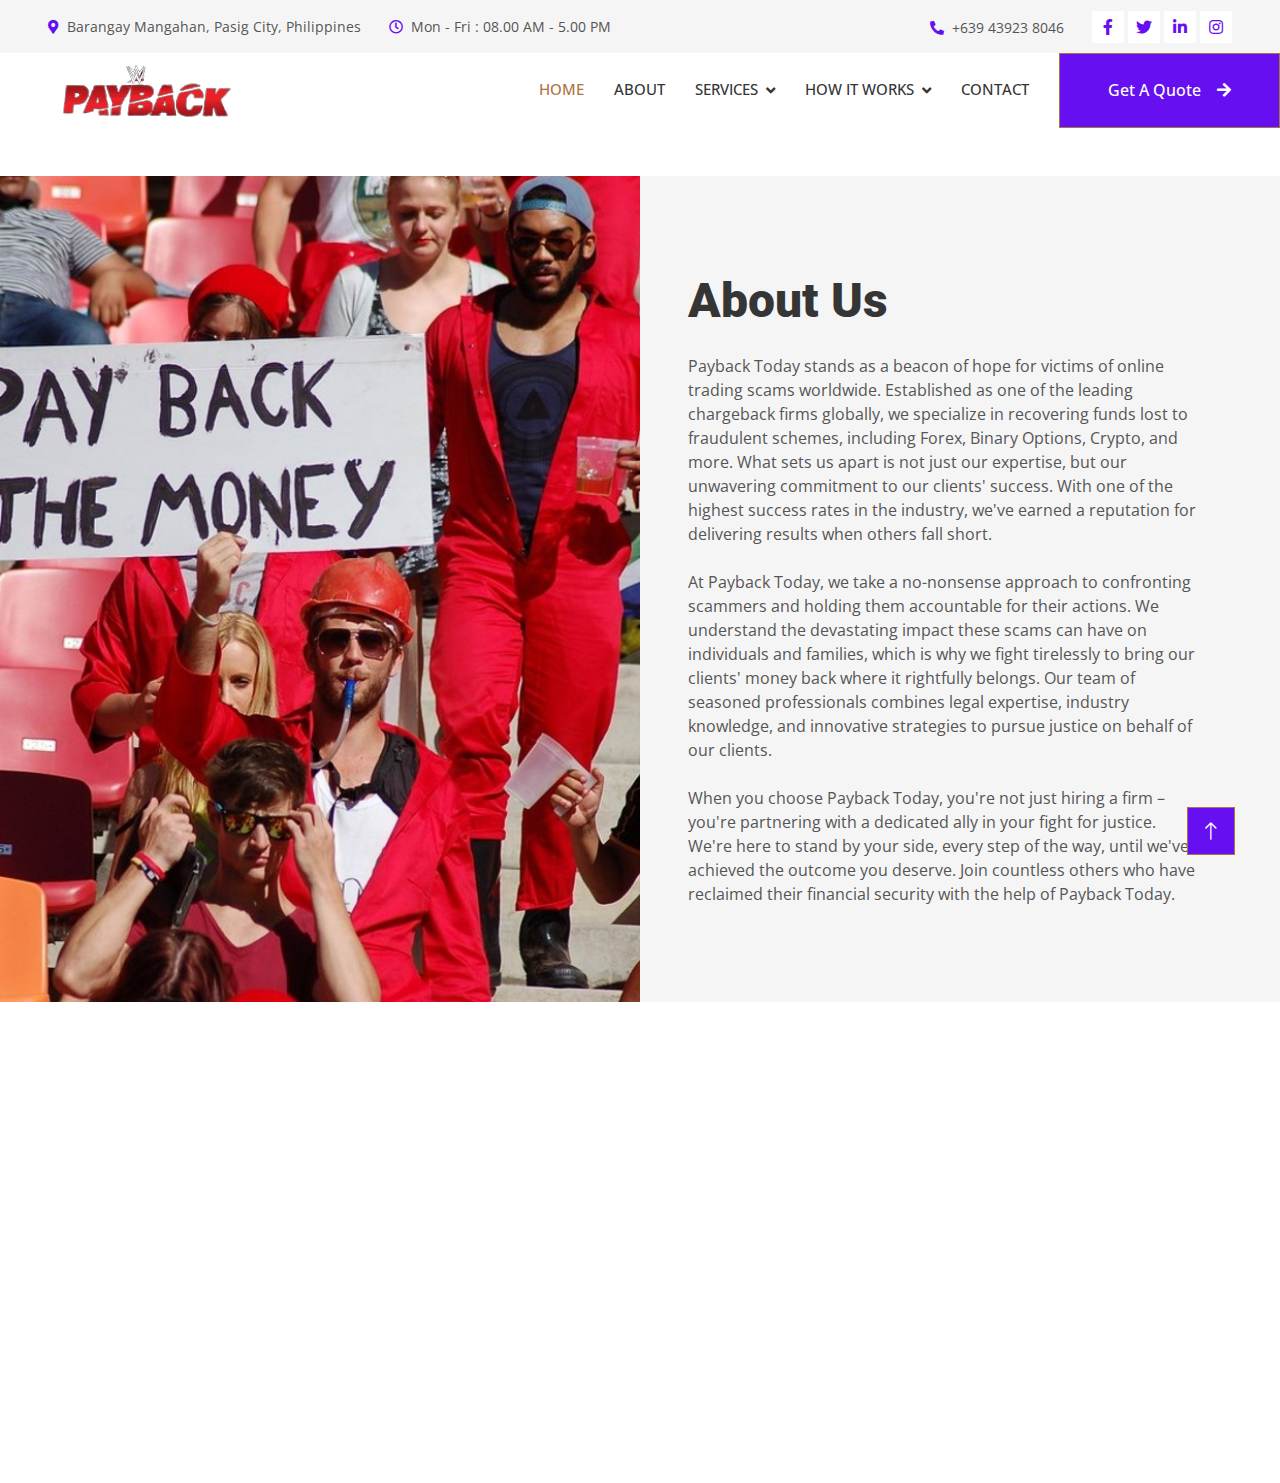
==== about.html @ c2673f9f "push this" ====
<!DOCTYPE html>
<html lang="en">
  <head>
    <meta charset="utf-8" />
    <title>Payback.Today</title>
    <meta content="width=device-width, initial-scale=1.0" name="viewport" />
    <meta content="" name="keywords" />
    <meta content="" name="description" />

    <!-- Favicon -->
    <link href="icon.png" rel="icon" />

    <!-- Google Web Fonts -->
    <link rel="preconnect" href="https://fonts.googleapis.com" />
    <link rel="preconnect" href="https://fonts.gstatic.com" crossorigin />
    <link
      href="https://fonts.googleapis.com/css2?family=Open+Sans:wght@400;500&family=Roboto:wght@500;700;900&display=swap"
      rel="stylesheet"
    />

    <!-- Icon Font Stylesheet -->
    <link
      href="https://cdnjs.cloudflare.com/ajax/libs/font-awesome/5.10.0/css/all.min.css"
      rel="stylesheet"
    />
    <link
      href="https://cdn.jsdelivr.net/npm/bootstrap-icons@1.4.1/font/bootstrap-icons.css"
      rel="stylesheet"
    />

    <!-- Libraries Stylesheet -->
    <link href="lib/animate/animate.min.css" rel="stylesheet" />
    <link href="lib/owlcarousel/assets/owl.carousel.min.css" rel="stylesheet" />
    <link href="lib/lightbox/css/lightbox.min.css" rel="stylesheet" />

    <!-- Customized Bootstrap Stylesheet -->
    <link href="css/bootstrap.min.css" rel="stylesheet" />

    <!-- Template Stylesheet -->
    <link href="css/style.css" rel="stylesheet" />

    <!-- Open Graph meta tags -->
    <meta
      property="og:title"
      content="Payback Today : Trading & investment Scam Funds Recovery"
    />
    <meta property="og:image" content="icon.png" />
    <meta property="og:url" content="http://payback.today.vercel.app/" />
    <meta property="og:site_name" content="Payback Today" />
    <meta property="og:description" content="Payback Today" />
  </head>

  <body>
    <!-- Spinner Start -->
    <div
      id="spinner"
      class="show bg-white position-fixed translate-middle w-100 vh-100 top-50 start-50 d-flex align-items-center justify-content-center"
    >
      <div
        class="spinner-grow text-primary"
        style="width: 3rem; height: 3rem"
        role="status"
      >
        <span class="sr-only">Loading...</span>
      </div>
    </div>
    <!-- Spinner End -->

    <!-- Topbar Start -->
    <div class="container-fluid bg-light p-0">
      <div class="row gx-0 d-none d-lg-flex">
        <div class="col-lg-7 px-5 text-start">
          <div class="h-100 d-inline-flex align-items-center py-3 me-4">
            <small class="fa fa-map-marker-alt text-primary me-2"></small>
            <small>Barangay Mangahan, Pasig City, Philippines</small>
          </div>
          <div class="h-100 d-inline-flex align-items-center py-3">
            <small class="far fa-clock text-primary me-2"></small>
            <small>Mon - Fri : 08.00 AM - 5.00 PM</small>
          </div>
        </div>
        <div class="col-lg-5 px-5 text-end">
          <div class="h-100 d-inline-flex align-items-center py-3 me-4">
            <small class="fa fa-phone-alt text-primary me-2"></small>
            <small>+639 43923 8046</small>
          </div>
          <div class="h-100 d-inline-flex align-items-center">
            <a class="btn btn-sm-square bg-white text-primary me-1" href=""
              ><i class="fab fa-facebook-f"></i
            ></a>
            <a class="btn btn-sm-square bg-white text-primary me-1" href=""
              ><i class="fab fa-twitter"></i
            ></a>
            <a class="btn btn-sm-square bg-white text-primary me-1" href=""
              ><i class="fab fa-linkedin-in"></i
            ></a>
            <a class="btn btn-sm-square bg-white text-primary me-0" href=""
              ><i class="fab fa-instagram"></i
            ></a>
          </div>
        </div>
      </div>
    </div>
    <!-- Topbar End -->

    <!-- Navbar Start -->
    <nav class="navbar navbar-expand-lg bg-white navbar-light sticky-top p-0">
      <a
        href="index.html"
        class="navbar-brand d-flex align-items-center px-4 px-lg-5"
      >
        <img src="payback.png" alt="Paybackd.Today Logo" class="img-fluid" />
      </a>
      <button
        type="button"
        class="navbar-toggler me-4"
        data-bs-toggle="collapse"
        data-bs-target="#navbarCollapse"
      >
        <span class="navbar-toggler-icon"></span>
      </button>
      <div class="collapse navbar-collapse" id="navbarCollapse">
        <div class="navbar-nav ms-auto p-4 p-lg-0">
          <a href="index.html" class="nav-item nav-link active">Home</a>
          <a href="about.html" class="nav-item nav-link">About</a>
          <div class="nav-item dropdown">
            <a
              href="#"
              class="nav-link dropdown-toggle"
              data-bs-toggle="dropdown"
              >Services</a
            >
            <div class="dropdown-menu fade-up m-0">
              <a href="services1.html" class="dropdown-item"
                >Creative Thinking</a
              >
              <a href="services2.html" class="dropdown-item"
                >Money Back Guaranteed</a
              >
              <a href="services3.html" class="dropdown-item"
                >Free Consultation</a
              >
              <a href="services4.html" class="dropdown-item"
                >Customer Support</a
              >
            </div>
          </div>
          <div class="nav-item dropdown">
            <a
              href="#"
              class="nav-link dropdown-toggle"
              data-bs-toggle="dropdown"
              >How it Works</a
            >
            <div class="dropdown-menu fade-up m-0">
              <a href="howitworks1.html" class="dropdown-item"
                >Review your case</a
              >
              <a href="howitworks2.html" class="dropdown-item"
                >Gather the evidence</a
              >
              <a href="howitworks3.html" class="dropdown-item"
                >Confront the entities</a
              >
              <a href="howitworks4.html" class="dropdown-item"
                >Get your money back</a
              >
              <a href="howitworks5.html" class="dropdown-item"
                >Legal proceedings</a
              >
              <a href="howitworks6.html" class="dropdown-item"
                >Follow-up support</a
              >
            </div>
          </div>
          <a href="contact.html" class="nav-item nav-link">Contact</a>
        </div>
        <a
          href="contact.html"
          class="btn btn-primary py-4 px-lg-5 d-none d-lg-block"
        >
          Get A Quote<i class="fa fa-arrow-right ms-3"></i>
        </a>
      </div>
    </nav>
    <!-- Navbar End -->

    <!-- About Start -->
    <div class="container-fluid bg-light overflow-hidden my-5 px-lg-0">
      <div class="container about px-lg-0">
        <div class="row g-0 mx-lg-0">
          <div class="col-lg-6 ps-lg-0" style="min-height: 400px">
            <div class="position-relative h-100">
              <img
                class="position-absolute img-fluid w-100 h-100"
                src="img/about.jpg"
                style="object-fit: cover"
                alt=""
              />
            </div>
          </div>
          <div
            class="col-lg-6 about-text py-5 wow fadeIn"
            data-wow-delay="0.5s"
          >
            <div class="p-lg-5 pe-lg-0">
              <div class="section-title text-start">
                <h2 class="display-5 mb-4">About Us</h2>
              </div>
              <p class="mb-4">
                Payback Today stands as a beacon of hope for victims of online
                trading scams worldwide. Established as one of the leading
                chargeback firms globally, we specialize in recovering funds
                lost to fraudulent schemes, including Forex, Binary Options,
                Crypto, and more. What sets us apart is not just our expertise,
                but our unwavering commitment to our clients' success. With one
                of the highest success rates in the industry, we've earned a
                reputation for delivering results when others fall short.
              </p>
              <p class="mb-4">
                At Payback Today, we take a no-nonsense approach to confronting
                scammers and holding them accountable for their actions. We
                understand the devastating impact these scams can have on
                individuals and families, which is why we fight tirelessly to
                bring our clients' money back where it rightfully belongs. Our
                team of seasoned professionals combines legal expertise,
                industry knowledge, and innovative strategies to pursue justice
                on behalf of our clients.
              </p>
              <p class="mb-0">
                When you choose Payback Today, you're not just hiring a firm –
                you're partnering with a dedicated ally in your fight for
                justice. We're here to stand by your side, every step of the
                way, until we've achieved the outcome you deserve. Join
                countless others who have reclaimed their financial security
                with the help of Payback Today.
              </p>
            </div>
          </div>
        </div>
      </div>
    </div>
    <!-- About End -->

    <!-- Footer Start -->
    <div
      class="container-fluid bg-dark text-light footer mt-5 pt-5 wow fadeIn"
      data-wow-delay="0.1s"
    >
      <div class="container py-5">
        <div class="row g-5">
          <div class="col-lg-3 col-md-6">
            <h4 class="text-light mb-4">Address</h4>
            <p class="mb-2">
              <i class="fa fa-map-marker-alt me-3"></i>Barangay Mangahan, Pasig
              City, Philippines
            </p>
            <p class="mb-2">
              <i class="fa fa-phone-alt me-3"></i>+639 43923 8046
            </p>
            <p class="mb-2">
              <i class="fa fa-envelope me-3"></i>bellabmarcos@gmail.com
            </p>
            <div class="d-flex pt-2">
              <a class="btn btn-outline-light btn-social" href=""
                ><i class="fab fa-twitter"></i
              ></a>
              <a
                class="btn btn-outline-light btn-social"
                href="https://www.facebook.com/profile.php?id=61560180500702&mibextid=ZbWKwL"
                target="_blank"
                ><i class="fab fa-facebook-f"></i
              ></a>
              <a class="btn btn-outline-light btn-social" href=""
                ><i class="fab fa-youtube"></i
              ></a>
              <a class="btn btn-outline-light btn-social" href=""
                ><i class="fab fa-linkedin-in"></i
              ></a>
            </div>
          </div>
          <div class="col-lg-3 col-md-6">
            <h4 class="text-light mb-4">Services</h4>
            <a class="btn btn-link" href="">Creative Thinking</a>
            <a class="btn btn-link" href="">Money Back Guaranteed</a>
            <a class="btn btn-link" href="">Free Consultation</a>
            <a class="btn btn-link" href="">Customer Support</a>
          </div>
          <div class="col-lg-3 col-md-6">
            <h4 class="text-light mb-4">Quick Links</h4>
            <a class="btn btn-link" href="">Home</a>
            <a class="btn btn-link" href="">About Us</a>
            <a class="btn btn-link" href="">Services</a>
            <a class="btn btn-link" href="">How it works</a>
            <a class="btn btn-link" href="">Contac Us</a>
          </div>
          <div class="col-lg-3 col-md-6">
            <h4 class="text-light mb-4">Newsletter</h4>
            <p>Subscribe for more Updates!</p>
            <div class="position-relative mx-auto" style="max-width: 400px">
              <input
                class="form-control border-0 w-100 py-3 ps-4 pe-5"
                type="text"
                placeholder="Your email"
              />
              <button
                type="button"
                class="btn btn-primary py-2 position-absolute top-0 end-0 mt-2 me-2"
              >
                SignUp
              </button>
            </div>
          </div>
        </div>
      </div>
      <div class="container">
        <div class="copyright">
          <div class="row">
            <div class="col-md-6 text-center text-md-start mb-3 mb-md-0">
              &copy; <a class="border-bottom" href="#">Payback Company</a>, All
              Right Reserved.
            </div>
            <div class="col-md-6 text-center text-md-end">
              <!--/*** This template is free as long as you keep the footer author’s credit link/attribution link/backlink. If you'd like to use the template without the footer author’s credit link/attribution link/backlink, you can purchase the Credit Removal License from "https://htmlcodex.com/credit-removal". Thank you for your support. ***/-->
              Designed By
              <a
                class="border-bottom"
                href="https://prince-sanguan.free.nf"
                target="_blank"
                >Prince E. Sanguan</a
              >
            </div>
          </div>
        </div>
      </div>
    </div>
    <!-- Footer End -->

    <!-- Back to Top -->
    <a
      href="#"
      class="btn btn-lg btn-primary btn-lg-square rounded-0 back-to-top"
      ><i class="bi bi-arrow-up"></i
    ></a>

    <!-- JavaScript Libraries -->
    <script src="https://code.jquery.com/jquery-3.4.1.min.js"></script>
    <script src="https://cdn.jsdelivr.net/npm/bootstrap@5.0.0/dist/js/bootstrap.bundle.min.js"></script>
    <script src="lib/wow/wow.min.js"></script>
    <script src="lib/easing/easing.min.js"></script>
    <script src="lib/waypoints/waypoints.min.js"></script>
    <script src="lib/counterup/counterup.min.js"></script>
    <script src="lib/owlcarousel/owl.carousel.min.js"></script>
    <script src="lib/isotope/isotope.pkgd.min.js"></script>
    <script src="lib/lightbox/js/lightbox.min.js"></script>

    <!-- Template Javascript -->
    <script src="js/main.js"></script>
  </body>
</html>
---- css/style.css ----
/********** Template CSS **********/
:root {
  --primary: #ab7442;
  --light: #f5f5f5;
  --dark: #353535;
}

.fw-medium {
  font-weight: 500 !important;
}

.fw-bold {
  font-weight: 700 !important;
}

.fw-black {
  font-weight: 900 !important;
}

.back-to-top {
  position: fixed;
  display: none;
  right: 45px;
  bottom: 45px;
  z-index: 99;
}

/*** Spinner ***/
#spinner {
  opacity: 0;
  visibility: hidden;
  transition: opacity 0.5s ease-out, visibility 0s linear 0.5s;
  z-index: 99999;
}

#spinner.show {
  transition: opacity 0.5s ease-out, visibility 0s linear 0s;
  visibility: visible;
  opacity: 1;
}

/*** Button ***/
.btn {
  font-weight: 500;
  transition: 0.5s;
}

.btn.btn-primary,
.btn.btn-secondary {
  color: #ffffff;
}

.btn-square {
  width: 38px;
  height: 38px;
}

.btn-sm-square {
  width: 32px;
  height: 32px;
}

.btn-lg-square {
  width: 48px;
  height: 48px;
}

.btn-square,
.btn-sm-square,
.btn-lg-square {
  padding: 0;
  display: flex;
  align-items: center;
  justify-content: center;
  font-weight: normal;
}

/*** Navbar ***/
.navbar .dropdown-toggle::after {
  border: none;
  content: "\f107";
  font-family: "Font Awesome 5 Free";
  font-weight: 900;
  vertical-align: middle;
  margin-left: 8px;
}

.navbar-light .navbar-nav .nav-link {
  margin-right: 30px;
  padding: 25px 0;
  color: #ffffff;
  font-size: 15px;
  font-weight: 500;
  text-transform: uppercase;
  outline: none;
}

.navbar-light .navbar-nav .nav-link:hover,
.navbar-light .navbar-nav .nav-link.active {
  color: var(--primary);
}

@media (max-width: 991.98px) {
  .navbar-light .navbar-nav .nav-link {
    margin-right: 0;
    padding: 10px 0;
  }

  .navbar-light .navbar-nav {
    border-top: 1px solid #eeeeee;
  }
}

.navbar-light .navbar-brand,
.navbar-light a.btn {
  height: 75px;
}

.navbar-light .navbar-nav .nav-link {
  color: var(--dark);
  font-weight: 500;
}

.navbar-light.sticky-top {
  top: -100px;
  transition: 0.5s;
}

@media (min-width: 992px) {
  .navbar .nav-item .dropdown-menu {
    display: block;
    border: none;
    margin-top: 0;
    top: 150%;
    opacity: 0;
    visibility: hidden;
    transition: 0.5s;
  }

  .navbar .nav-item:hover .dropdown-menu {
    top: 100%;
    visibility: visible;
    transition: 0.5s;
    opacity: 1;
  }
}

/*** Header ***/
@media (max-width: 768px) {
  .header-carousel .owl-carousel-item {
    position: relative;
    min-height: 500px;
  }

  .header-carousel .owl-carousel-item img {
    position: absolute;
    width: 100%;
    height: 100%;
    object-fit: cover;
  }

  .header-carousel .owl-carousel-item h5,
  .header-carousel .owl-carousel-item p {
    font-size: 14px !important;
    font-weight: 400 !important;
  }

  .header-carousel .owl-carousel-item h1 {
    font-size: 30px;
    font-weight: 600;
  }
}

.header-carousel .owl-nav {
  position: absolute;
  width: 200px;
  height: 45px;
  bottom: 30px;
  left: 50%;
  transform: translateX(-50%);
  display: flex;
  justify-content: space-between;
}

.header-carousel .owl-nav .owl-prev,
.header-carousel .owl-nav .owl-next {
  width: 45px;
  height: 45px;
  display: flex;
  align-items: center;
  justify-content: center;
  color: #ffffff;
  background: transparent;
  border: 1px solid #ffffff;
  font-size: 22px;
  transition: 0.5s;
}

.header-carousel .owl-nav .owl-prev:hover,
.header-carousel .owl-nav .owl-next:hover {
  background: var(--primary);
  border-color: var(--primary);
}

.header-carousel .owl-dots {
  position: absolute;
  height: 45px;
  bottom: 30px;
  left: 50%;
  transform: translateX(-50%);
  display: flex;
  align-items: center;
  justify-content: center;
}

.header-carousel .owl-dot {
  position: relative;
  display: inline-block;
  margin: 0 5px;
  width: 15px;
  height: 15px;
  background: transparent;
  border: 1px solid #ffffff;
  transition: 0.5s;
}

.header-carousel .owl-dot::after {
  position: absolute;
  content: "";
  width: 5px;
  height: 5px;
  top: 4px;
  left: 4px;
  background: transparent;
  border: 1px solid #ffffff;
}

.header-carousel .owl-dot.active {
  background: var(--primary);
  border-color: var(--primary);
}

.page-header {
  background: linear-gradient(rgba(53, 53, 53, 0.7), rgba(53, 53, 53, 0.7)),
    url(../img/carousel-1.jpg) center center no-repeat;
  background-size: cover;
}

.breadcrumb-item + .breadcrumb-item::before {
  color: var(--light);
}

/*** Section Title ***/
.section-title h1 {
  position: relative;
  display: inline-block;
  padding: 0 60px;
}

.section-title.text-start h1 {
  padding-left: 0;
}

.section-title h1::before,
.section-title h1::after {
  position: absolute;
  content: "";
  width: 45px;
  height: 5px;
  bottom: 0;
  background: var(--dark);
}

.section-title h1::before {
  left: 0;
}

.section-title h1::after {
  right: 0;
}

.section-title.text-start h1::before {
  display: none;
}

/*** About ***/
@media (min-width: 992px) {
  .container.about {
    max-width: 100% !important;
  }

  .about-text {
    padding-right: calc(((100% - 960px) / 2) + 0.75rem);
  }
}

@media (min-width: 1200px) {
  .about-text {
    padding-right: calc(((100% - 1140px) / 2) + 0.75rem);
  }
}

@media (min-width: 1400px) {
  .about-text {
    padding-right: calc(((100% - 1320px) / 2) + 0.75rem);
  }
}

/*** Service ***/
.service-item img {
  transition: 0.5s;
}

.service-item:hover img {
  transform: scale(1.1);
}

/*** Feature ***/
@media (min-width: 992px) {
  .container.feature {
    max-width: 100% !important;
  }

  .feature-text {
    padding-left: calc(((100% - 960px) / 2) + 0.75rem);
  }
}

@media (min-width: 1200px) {
  .feature-text {
    padding-left: calc(((100% - 1140px) / 2) + 0.75rem);
  }
}

@media (min-width: 1400px) {
  .feature-text {
    padding-left: calc(((100% - 1320px) / 2) + 0.75rem);
  }
}

/*** Project Portfolio ***/
#portfolio-flters li {
  display: inline-block;
  font-weight: 500;
  color: var(--dark);
  cursor: pointer;
  transition: 0.5s;
  border-bottom: 2px solid transparent;
}

#portfolio-flters li:hover,
#portfolio-flters li.active {
  color: var(--primary);
  border-color: var(--primary);
}

.portfolio-item img {
  transition: 0.5s;
}

.portfolio-item:hover img {
  transform: scale(1.1);
}

.portfolio-item .portfolio-overlay {
  position: absolute;
  display: flex;
  align-items: center;
  justify-content: center;
  width: 0;
  height: 0;
  bottom: 0;
  left: 50%;
  background: rgba(53, 53, 53, 0.7);
  transition: 0.5s;
}

.portfolio-item:hover .portfolio-overlay {
  width: 100%;
  height: 100%;
  left: 0;
}

.portfolio-item .portfolio-overlay .btn {
  opacity: 0;
}

.portfolio-item:hover .portfolio-overlay .btn {
  opacity: 1;
}

/*** Quote ***/
@media (min-width: 992px) {
  .container.quote {
    max-width: 100% !important;
  }

  .quote-text {
    padding-right: calc(((100% - 960px) / 2) + 0.75rem);
  }
}

@media (min-width: 1200px) {
  .quote-text {
    padding-right: calc(((100% - 1140px) / 2) + 0.75rem);
  }
}

@media (min-width: 1400px) {
  .quote-text {
    padding-right: calc(((100% - 1320px) / 2) + 0.75rem);
  }
}

/*** Team ***/
.team-item img {
  transition: 0.5s;
}

.team-item:hover img {
  transform: scale(1.1);
}

.team-item .team-social {
  position: absolute;
  width: 38px;
  top: 50%;
  left: -38px;
  transform: translateY(-50%);
  display: flex;
  flex-direction: column;
  background: #ffffff;
  transition: 0.5s;
}

.team-item .team-social .btn {
  color: var(--primary);
  background: #ffffff;
}

.team-item .team-social .btn:hover {
  color: #ffffff;
  background: var(--primary);
}

.team-item:hover .team-social {
  left: 0;
}

/*** Testimonial ***/
.testimonial-carousel::before {
  position: absolute;
  content: "";
  top: 0;
  left: 0;
  height: 100%;
  width: 0;
  background: linear-gradient(
    to right,
    rgba(255, 255, 255, 1) 0%,
    rgba(255, 255, 255, 0) 100%
  );
  z-index: 1;
}

.testimonial-carousel::after {
  position: absolute;
  content: "";
  top: 0;
  right: 0;
  height: 100%;
  width: 0;
  background: linear-gradient(
    to left,
    rgba(255, 255, 255, 1) 0%,
    rgba(255, 255, 255, 0) 100%
  );
  z-index: 1;
}

@media (min-width: 768px) {
  .testimonial-carousel::before,
  .testimonial-carousel::after {
    width: 200px;
  }
}

@media (min-width: 992px) {
  .testimonial-carousel::before,
  .testimonial-carousel::after {
    width: 300px;
  }
}

.testimonial-carousel .owl-item .testimonial-text {
  border: 5px solid var(--light);
  transform: scale(0.8);
  transition: 0.5s;
}

.testimonial-carousel .owl-item.center .testimonial-text {
  transform: scale(1);
}

.testimonial-carousel .owl-nav {
  position: absolute;
  width: 350px;
  top: 10px;
  left: 50%;
  transform: translateX(-50%);
  display: flex;
  justify-content: space-between;
  opacity: 0;
  transition: 0.5s;
  z-index: 1;
}

.testimonial-carousel:hover .owl-nav {
  width: 300px;
  opacity: 1;
}

.testimonial-carousel .owl-nav .owl-prev,
.testimonial-carousel .owl-nav .owl-next {
  position: relative;
  color: var(--primary);
  font-size: 45px;
  transition: 0.5s;
}

.testimonial-carousel .owl-nav .owl-prev:hover,
.testimonial-carousel .owl-nav .owl-next:hover {
  color: var(--dark);
}

/*** Contact ***/
@media (min-width: 992px) {
  .container.contact {
    max-width: 100% !important;
  }

  .contact-text {
    padding-left: calc(((100% - 960px) / 2) + 0.75rem);
  }
}

@media (min-width: 1200px) {
  .contact-text {
    padding-left: calc(((100% - 1140px) / 2) + 0.75rem);
  }
}

@media (min-width: 1400px) {
  .contact-text {
    padding-left: calc(((100% - 1320px) / 2) + 0.75rem);
  }
}

/*** Footer ***/
.footer {
  background: linear-gradient(rgba(53, 53, 53, 0.7), rgba(53, 53, 53, 0.7)),
    url(../img/footer.jpg) center center no-repeat;
  background-size: cover;
}

.footer .btn.btn-social {
  margin-right: 5px;
  width: 35px;
  height: 35px;
  display: flex;
  align-items: center;
  justify-content: center;
  color: var(--light);
  border: 1px solid #ffffff;
  transition: 0.3s;
}

.footer .btn.btn-social:hover {
  color: var(--primary);
}

.footer .btn.btn-link {
  display: block;
  margin-bottom: 5px;
  padding: 0;
  text-align: left;
  color: #ffffff;
  font-size: 15px;
  font-weight: normal;
  text-transform: capitalize;
  transition: 0.3s;
}

.footer .btn.btn-link::before {
  position: relative;
  content: "\f105";
  font-family: "Font Awesome 5 Free";
  font-weight: 900;
  margin-right: 10px;
}

.footer .btn.btn-link:hover {
  color: var(--primary);
  letter-spacing: 1px;
  box-shadow: none;
}

.footer .copyright {
  padding: 25px 0;
  font-size: 15px;
  border-top: 1px solid rgba(256, 256, 256, 0.1);
}

.footer .copyright a {
  color: var(--light);
}

.footer .copyright a:hover {
  color: var(--primary);
}
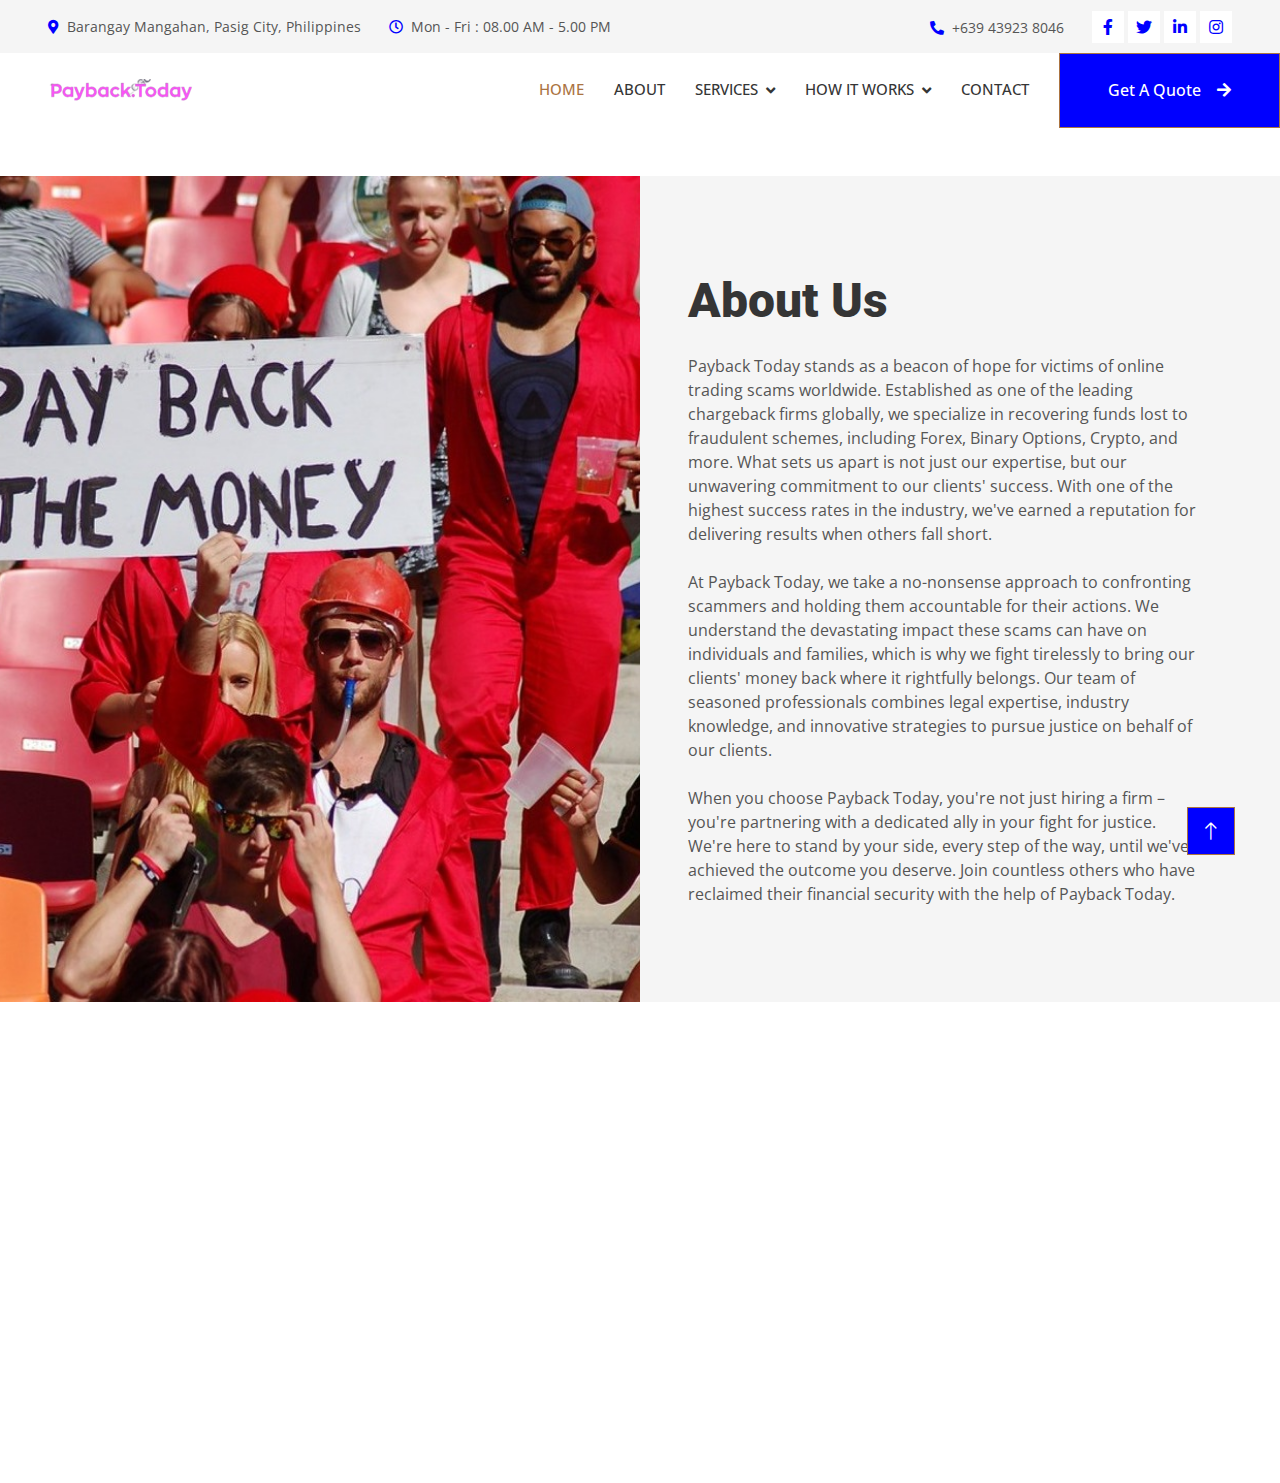
==== commit 6414553a: "change in top" ====
--- a/about.html
+++ b/about.html
@@ -109,7 +109,11 @@
         href="index.html"
         class="navbar-brand d-flex align-items-center px-4 px-lg-5"
       >
-        <img src="payback.png" alt="Paybackd.Today Logo" class="img-fluid" />
+        <img
+          src="img/payback11.png"
+          alt="Paybackd.Today Logo"
+          class="img-fluid"
+        />
       </a>
       <button
         type="button"
@@ -281,18 +285,18 @@
           </div>
           <div class="col-lg-3 col-md-6">
             <h4 class="text-light mb-4">Services</h4>
-            <a class="btn btn-link" href="">Creative Thinking</a>
-            <a class="btn btn-link" href="">Money Back Guaranteed</a>
-            <a class="btn btn-link" href="">Free Consultation</a>
-            <a class="btn btn-link" href="">Customer Support</a>
+            <a class="btn btn-link" href="services1.html">Creative Thinking</a>
+            <a class="btn btn-link" href="services2.html"
+              >Money Back Guaranteed</a
+            >
+            <a class="btn btn-link" href="services3.html">Free Consultation</a>
+            <a class="btn btn-link" href="services4.html">Customer Support</a>
           </div>
           <div class="col-lg-3 col-md-6">
             <h4 class="text-light mb-4">Quick Links</h4>
-            <a class="btn btn-link" href="">Home</a>
-            <a class="btn btn-link" href="">About Us</a>
-            <a class="btn btn-link" href="">Services</a>
-            <a class="btn btn-link" href="">How it works</a>
-            <a class="btn btn-link" href="">Contac Us</a>
+            <a class="btn btn-link" href="index.html">Home</a>
+            <a class="btn btn-link" href="about.html">About Us</a>
+            <a class="btn btn-link" href="contact.html">Contac Us</a>
           </div>
           <div class="col-lg-3 col-md-6">
             <h4 class="text-light mb-4">Newsletter</h4>
--- a/css/style.css
+++ b/css/style.css
@@ -1,3 +1,6 @@
+/* body {
+  background-color: #112152; 
+} */
 /********** Template CSS **********/
 :root {
   --primary: #ab7442;
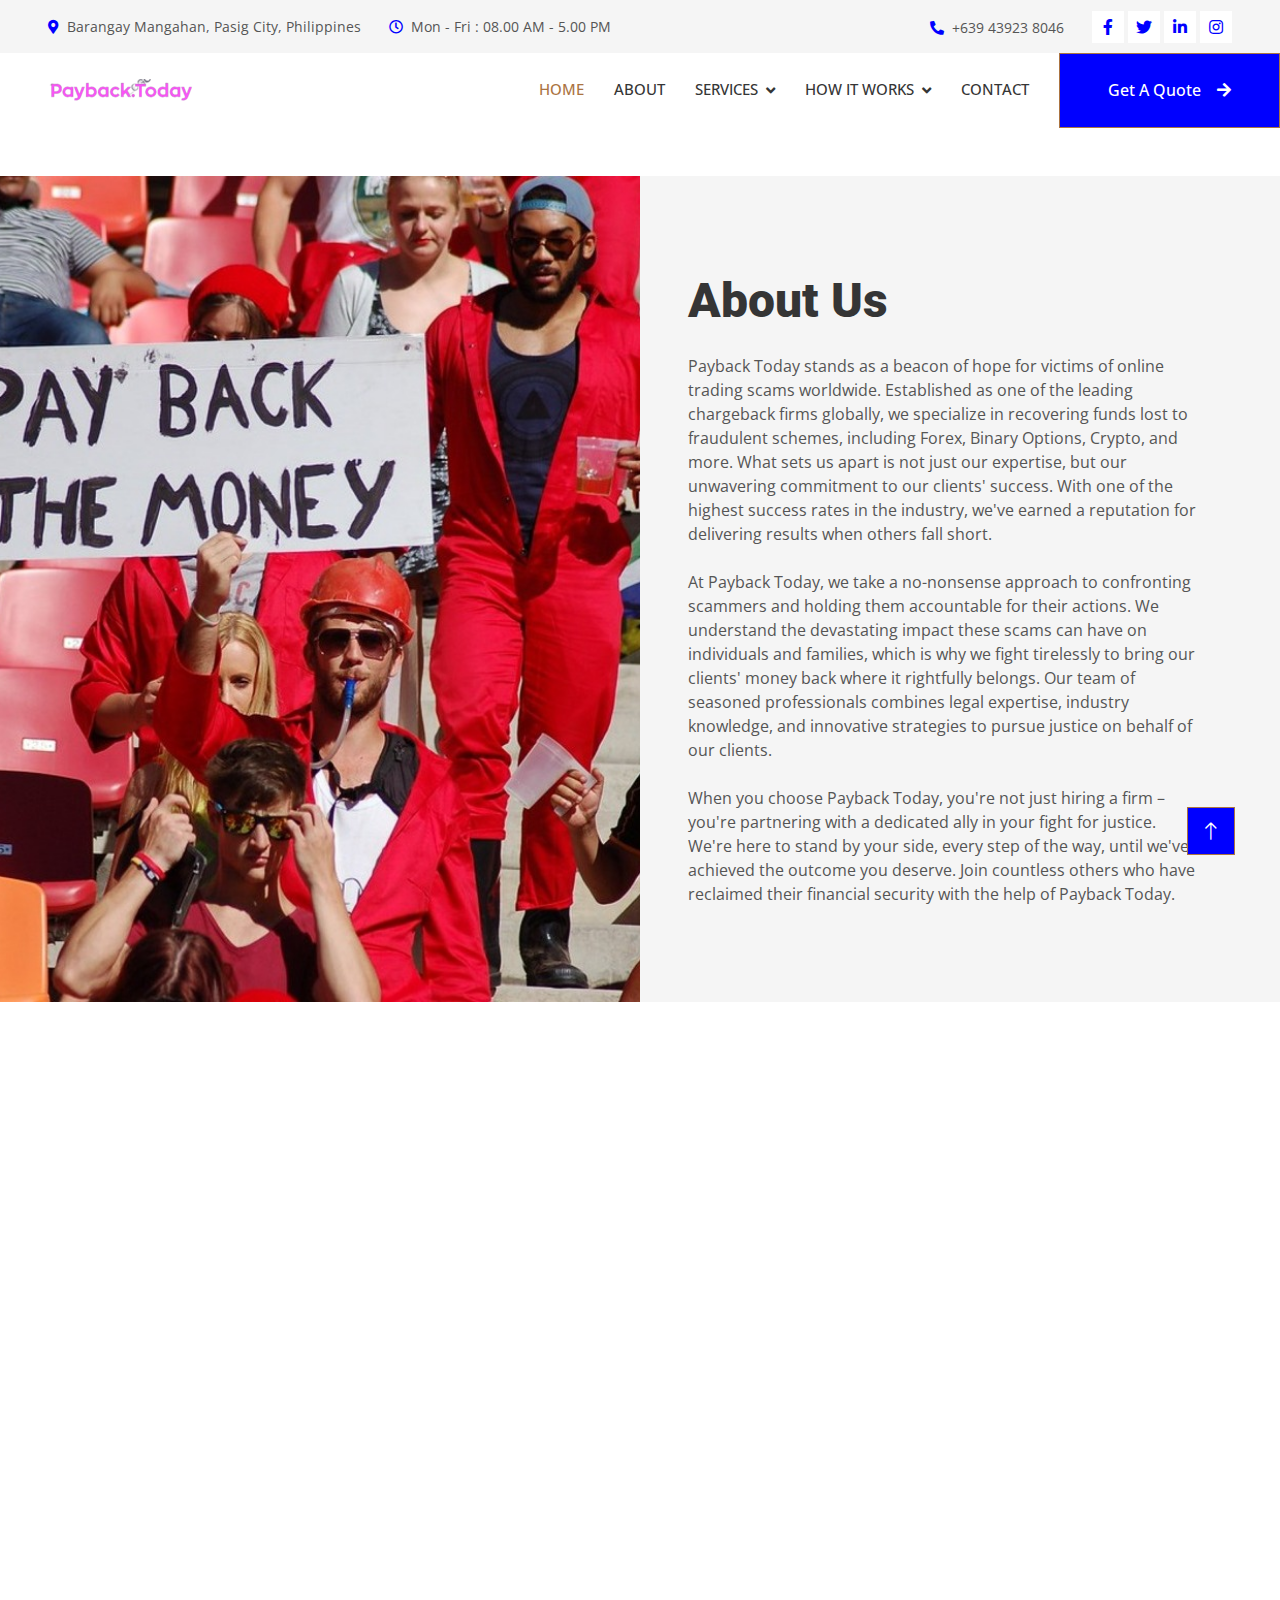
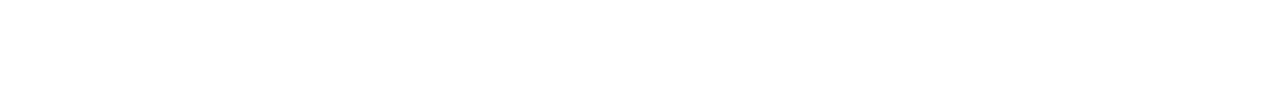
==== commit 4f82f55a: "push this" ====
--- a/about.html
+++ b/about.html
@@ -263,23 +263,20 @@
               <i class="fa fa-phone-alt me-3"></i>+639 43923 8046
             </p>
             <p class="mb-2">
-              <i class="fa fa-envelope me-3"></i>bellabmarcos@gmail.com
+              <i class="fa fa-envelope me-3"></i>paybacktoday611@gmail.com
             </p>
             <div class="d-flex pt-2">
-              <a class="btn btn-outline-light btn-social" href=""
-                ><i class="fab fa-twitter"></i
+              <a
+                class="btn btn-outline-light btn-social"
+                href="https://www.instagram.com/httpsww.compaybacktoday?igsh=MXRqNGlpYXg0ZGZvNg=="
+                target="_blank"
+                ><i class="fab fa-instagram"></i
               ></a>
               <a
                 class="btn btn-outline-light btn-social"
                 href="https://www.facebook.com/profile.php?id=61560180500702&mibextid=ZbWKwL"
                 target="_blank"
                 ><i class="fab fa-facebook-f"></i
-              ></a>
-              <a class="btn btn-outline-light btn-social" href=""
-                ><i class="fab fa-youtube"></i
-              ></a>
-              <a class="btn btn-outline-light btn-social" href=""
-                ><i class="fab fa-linkedin-in"></i
               ></a>
             </div>
           </div>
@@ -296,22 +293,35 @@
             <h4 class="text-light mb-4">Quick Links</h4>
             <a class="btn btn-link" href="index.html">Home</a>
             <a class="btn btn-link" href="about.html">About Us</a>
-            <a class="btn btn-link" href="contact.html">Contac Us</a>
+            <a class="btn btn-link" href="contact.html">Contact Us</a>
           </div>
           <div class="col-lg-3 col-md-6">
             <h4 class="text-light mb-4">Newsletter</h4>
             <p>Subscribe for more Updates!</p>
             <div class="position-relative mx-auto" style="max-width: 400px">
               <input
-                class="form-control border-0 w-100 py-3 ps-4 pe-5"
+                class="form-control border-0 w-100 py-3 ps-4 pe-5 mb-3"
                 type="text"
-                placeholder="Your email"
-              />
-              <button
-                type="button"
-                class="btn btn-primary py-2 position-absolute top-0 end-0 mt-2 me-2"
-              >
-                SignUp
+                placeholder="Your First Name"
+              />
+              <input
+                class="form-control border-0 w-100 py-3 ps-4 pe-5 mb-3"
+                type="text"
+                placeholder="Your Last Name"
+              />
+              <input
+                class="form-control border-0 w-100 py-3 ps-4 pe-5 mb-3"
+                type="text"
+                placeholder="Your Email"
+              />
+              <input
+                class="form-control border-0 w-100 py-3 ps-4 pe-5 mb-3"
+                type="text"
+                placeholder="Your Number
+                  "
+              />
+              <button class="btn btn-primary py-2 pe-4" type="button">
+                Sign Up
               </button>
             </div>
           </div>
@@ -321,7 +331,8 @@
         <div class="copyright">
           <div class="row">
             <div class="col-md-6 text-center text-md-start mb-3 mb-md-0">
-              &copy; <a class="border-bottom" href="#">Payback Company</a>, All
+              &copy;
+              <a class="border-bottom" href="#">Payback.Today Company</a>, All
               Right Reserved.
             </div>
             <div class="col-md-6 text-center text-md-end">
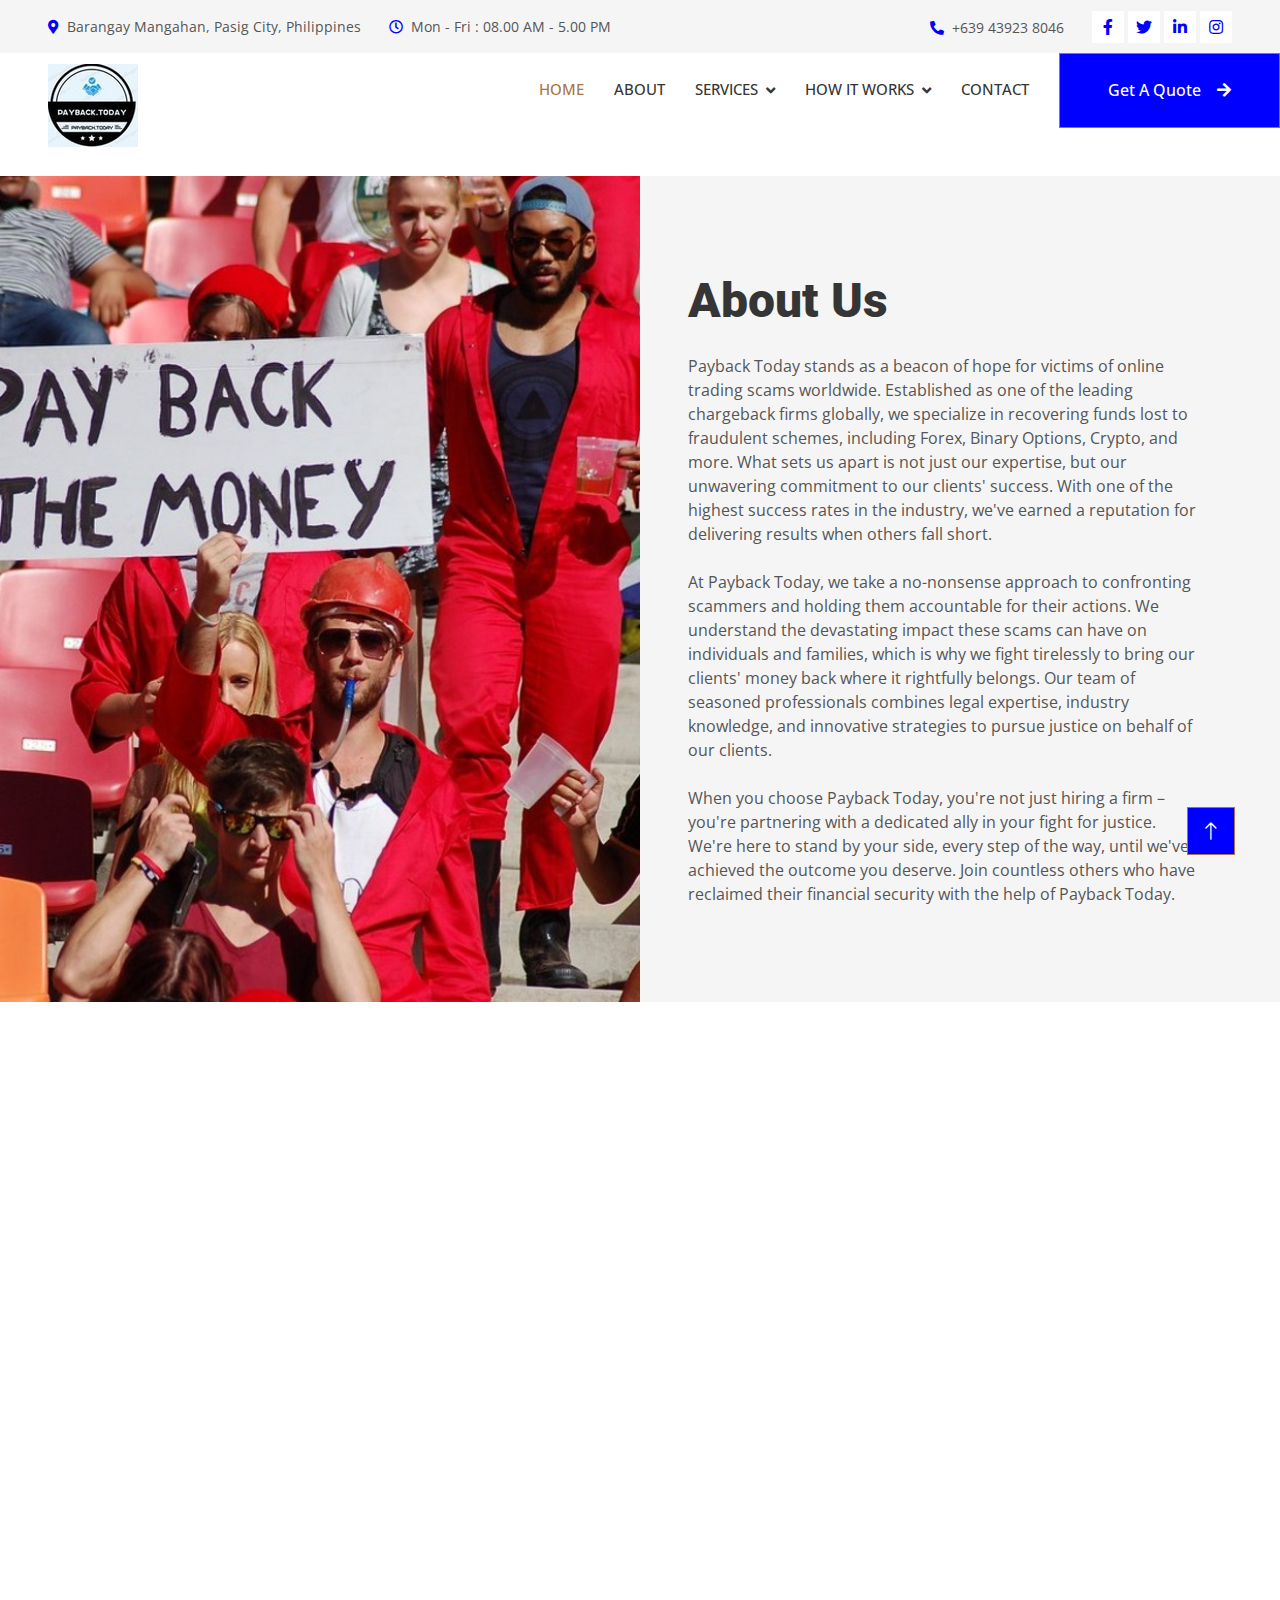
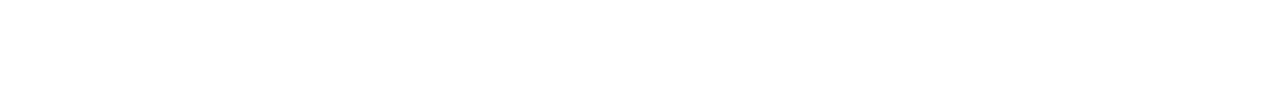
==== commit 089231b7: "navbar changes" ====
--- a/about.html
+++ b/about.html
@@ -110,9 +110,10 @@
         class="navbar-brand d-flex align-items-center px-4 px-lg-5"
       >
         <img
-          src="img/payback11.png"
+          src="img/payback111.jpg"
           alt="Paybackd.Today Logo"
           class="img-fluid"
+          style="padding-top: 30px"
         />
       </a>
       <button
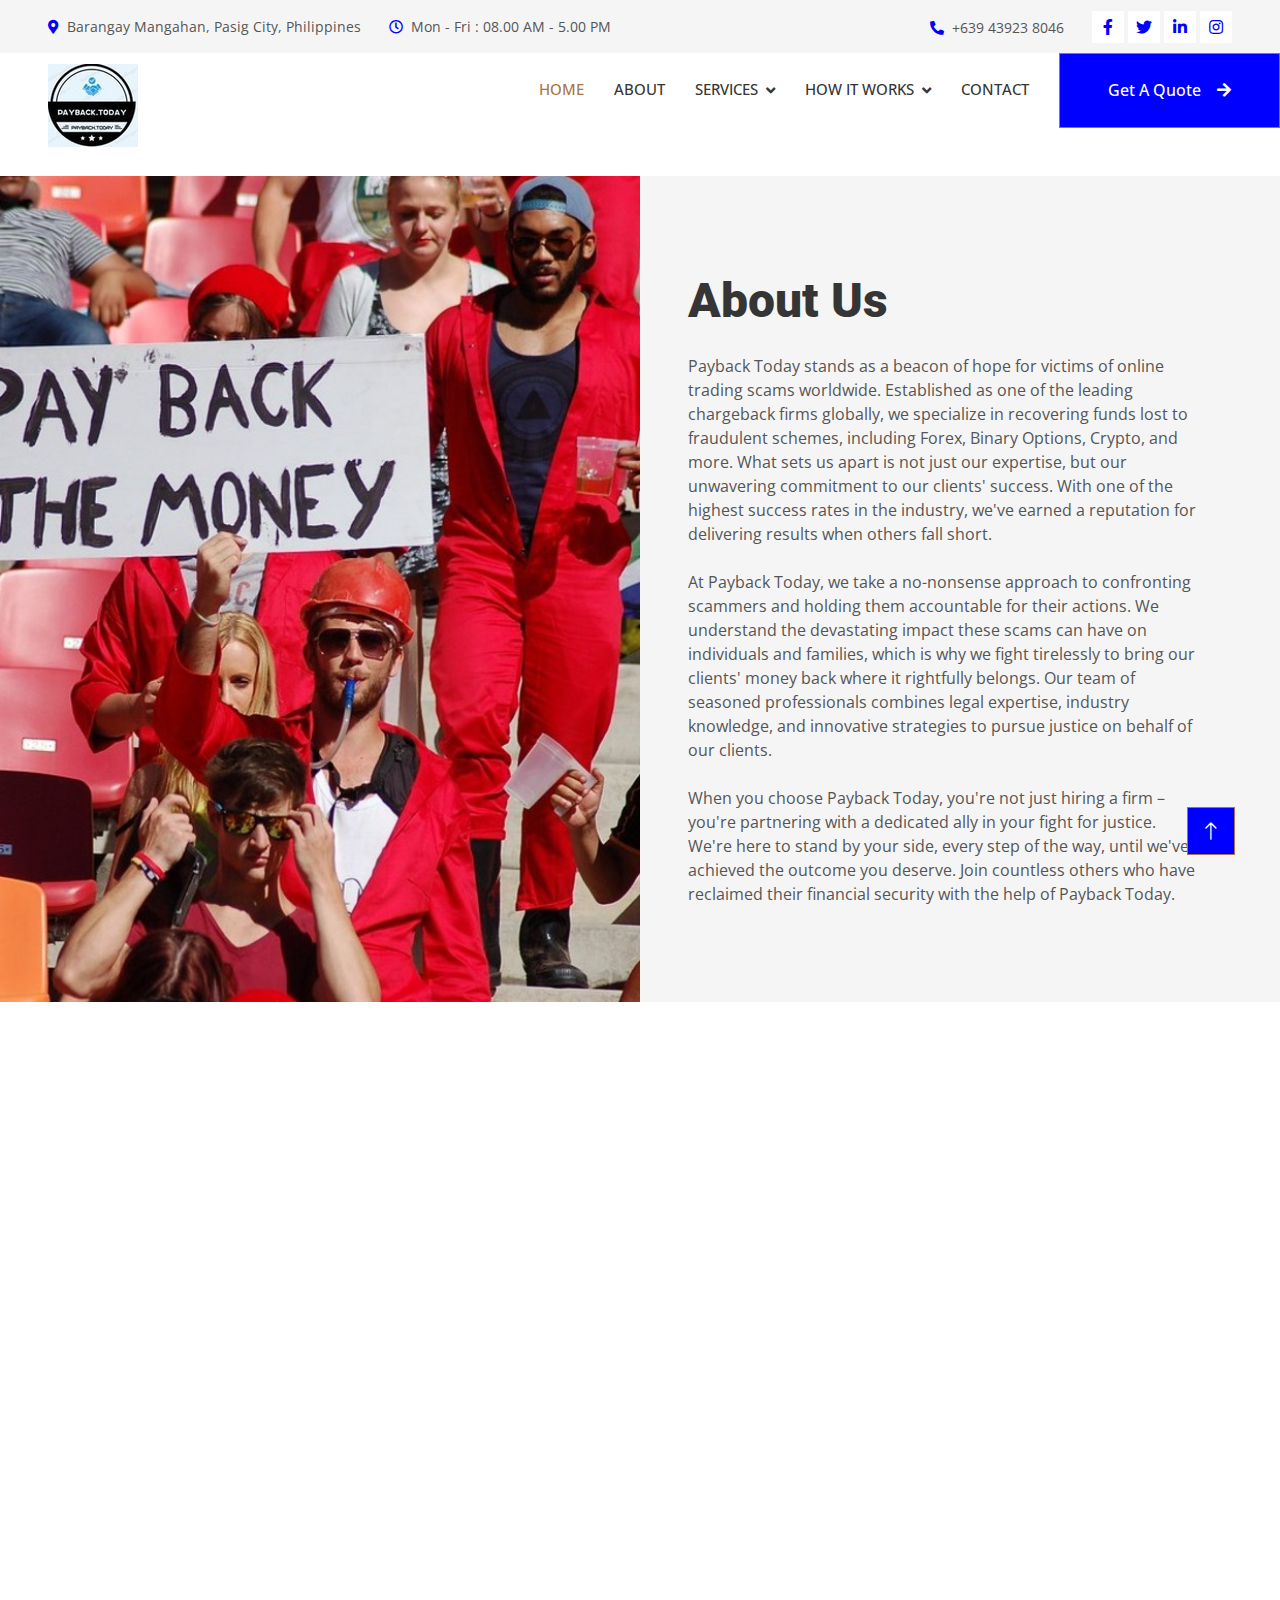
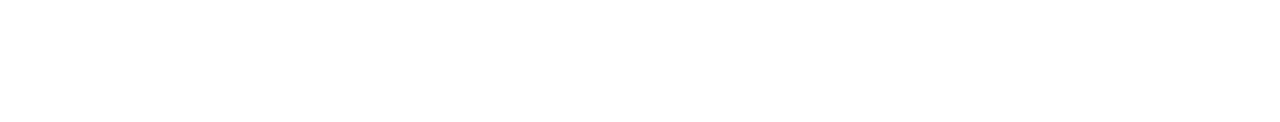
==== commit 25267033: "push this" ====
--- a/about.html
+++ b/about.html
@@ -261,10 +261,13 @@
               City, Philippines
             </p>
             <p class="mb-2">
-              <i class="fa fa-phone-alt me-3"></i>+639 43923 8046
+              <i class="fa fa-phone-alt me-3"></i>+63908 233 9682
             </p>
             <p class="mb-2">
-              <i class="fa fa-envelope me-3"></i>paybacktoday611@gmail.com
+              <i class="fa fa-envelope me-3"></i>
+              <a href="mailto:paybacktoday611@gmail.com"
+                >paybacktoday611@gmail.com</a
+              >
             </p>
             <div class="d-flex pt-2">
               <a
@@ -299,17 +302,20 @@
           <div class="col-lg-3 col-md-6">
             <h4 class="text-light mb-4">Newsletter</h4>
             <p>Subscribe for more Updates!</p>
+
             <div class="position-relative mx-auto" style="max-width: 400px">
-              <input
-                class="form-control border-0 w-100 py-3 ps-4 pe-5 mb-3"
-                type="text"
-                placeholder="Your First Name"
-              />
-              <input
-                class="form-control border-0 w-100 py-3 ps-4 pe-5 mb-3"
-                type="text"
-                placeholder="Your Last Name"
-              />
+              <div class="d-flex mb-3">
+                <input
+                  class="form-control border-0 w-50 py-3 ps-4 pe-5 me-2"
+                  type="text"
+                  placeholder="First Name"
+                />
+                <input
+                  class="form-control border-0 w-50 py-3 ps-4 pe-5"
+                  type="text"
+                  placeholder="Last Name"
+                />
+              </div>
               <input
                 class="form-control border-0 w-100 py-3 ps-4 pe-5 mb-3"
                 type="text"
@@ -318,10 +324,21 @@
               <input
                 class="form-control border-0 w-100 py-3 ps-4 pe-5 mb-3"
                 type="text"
-                placeholder="Your Number
-                  "
+                placeholder="Your Number"
               />
-              <button class="btn btn-primary py-2 pe-4" type="button">
+              <select class="form-control border-0 w-100 py-3 ps-4 pe-5 mb-3">
+                <option selected>How much did you invest ($)</option>
+                <option value="1">Less than $5,000</option>
+                <option value="2">$5,000 - $10,000</option>
+                <option value="3">$10,000 - $20,000</option>
+                <option value="4">$21,000 - $40,000</option>
+                <option value="4">$41,000 - $80,000</option>
+                <option value="5">$81,000 - $200,000</option>
+              </select>
+              <button
+                class="btn btn-primary w-100 py-3 ps-4 pe-5 mb-3"
+                type="button"
+              >
                 Sign Up
               </button>
             </div>
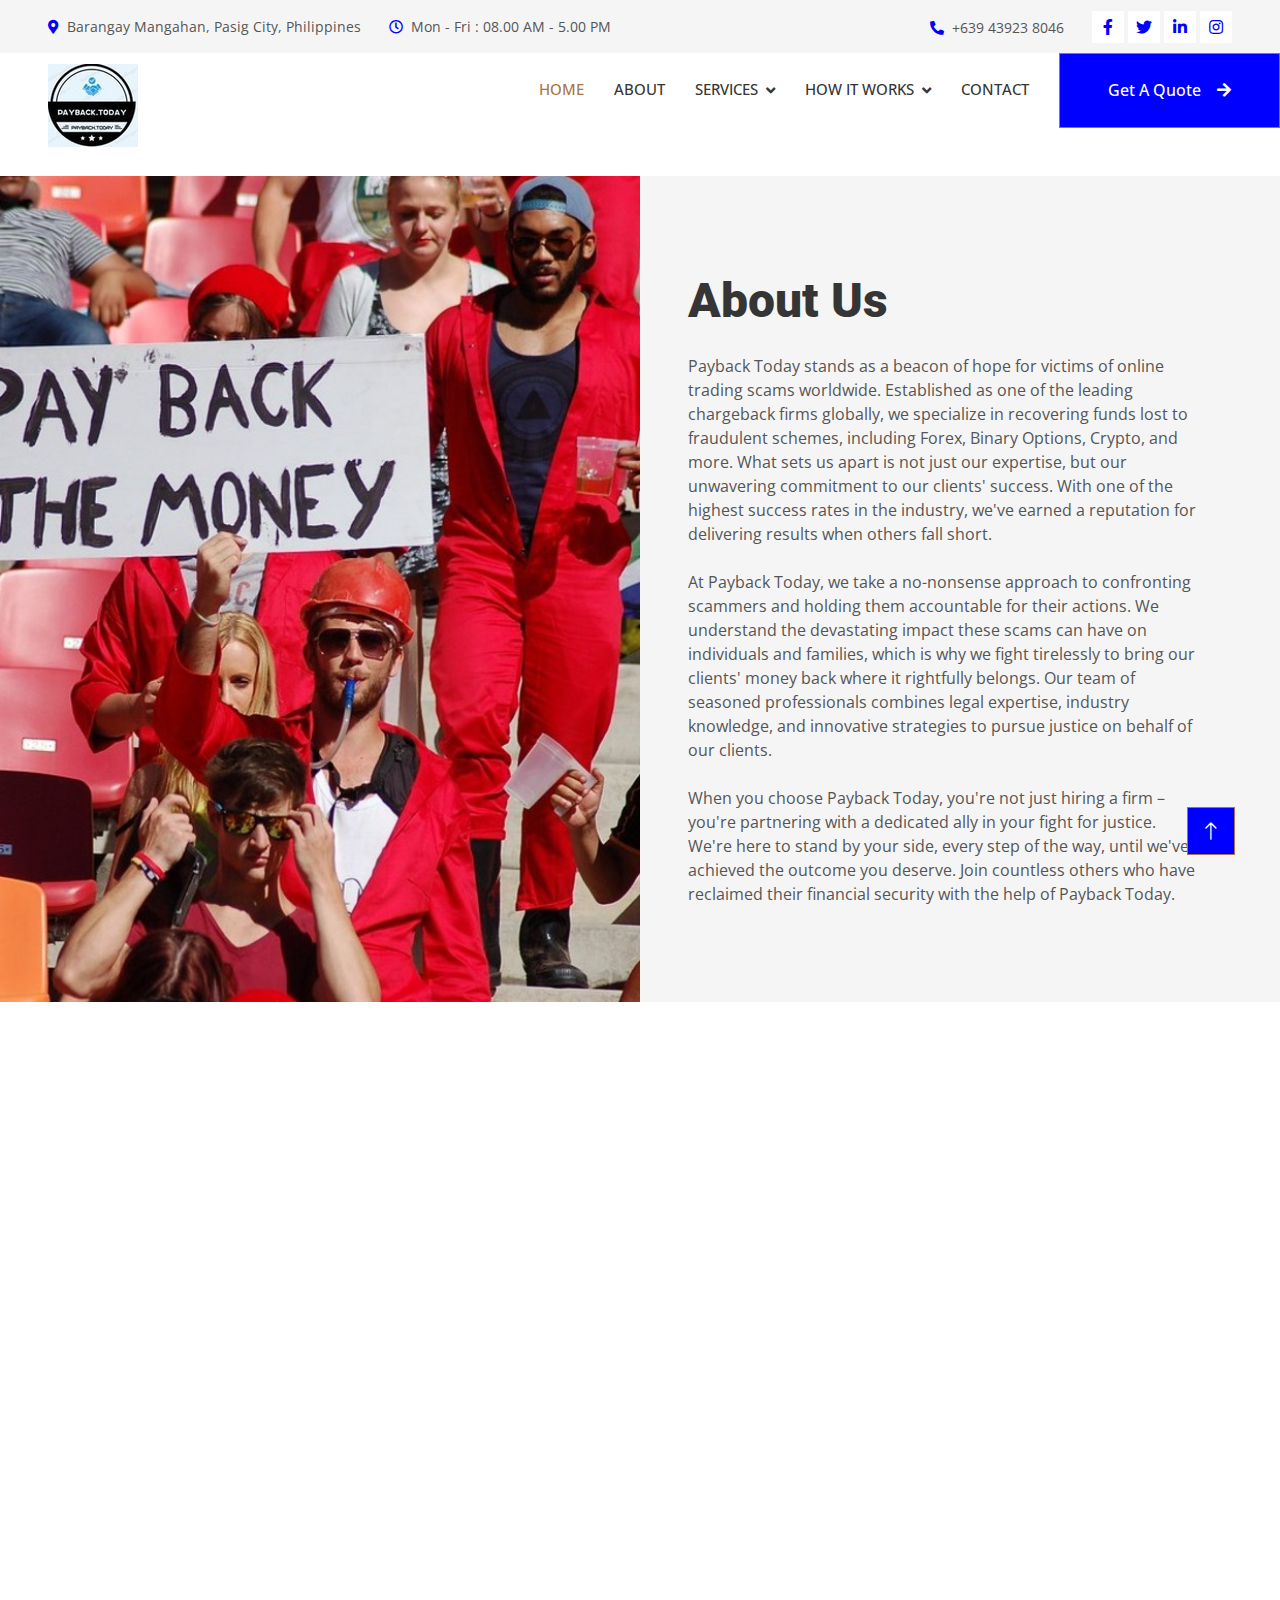
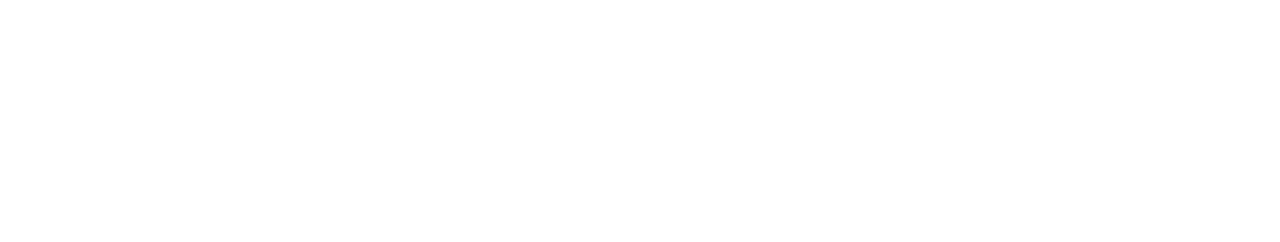
==== commit c5b9011d: "footer updated" ====
--- a/about.html
+++ b/about.html
@@ -335,11 +335,17 @@
                 <option value="4">$41,000 - $80,000</option>
                 <option value="5">$81,000 - $200,000</option>
               </select>
+
+              <textarea
+                class="form-control border-0 w-100 py-3 ps-4 pe-5 mb-3"
+                placeholder="Outline your Case"
+              ></textarea>
+
               <button
                 class="btn btn-primary w-100 py-3 ps-4 pe-5 mb-3"
                 type="button"
               >
-                Sign Up
+                Get a Free Consultation
               </button>
             </div>
           </div>
